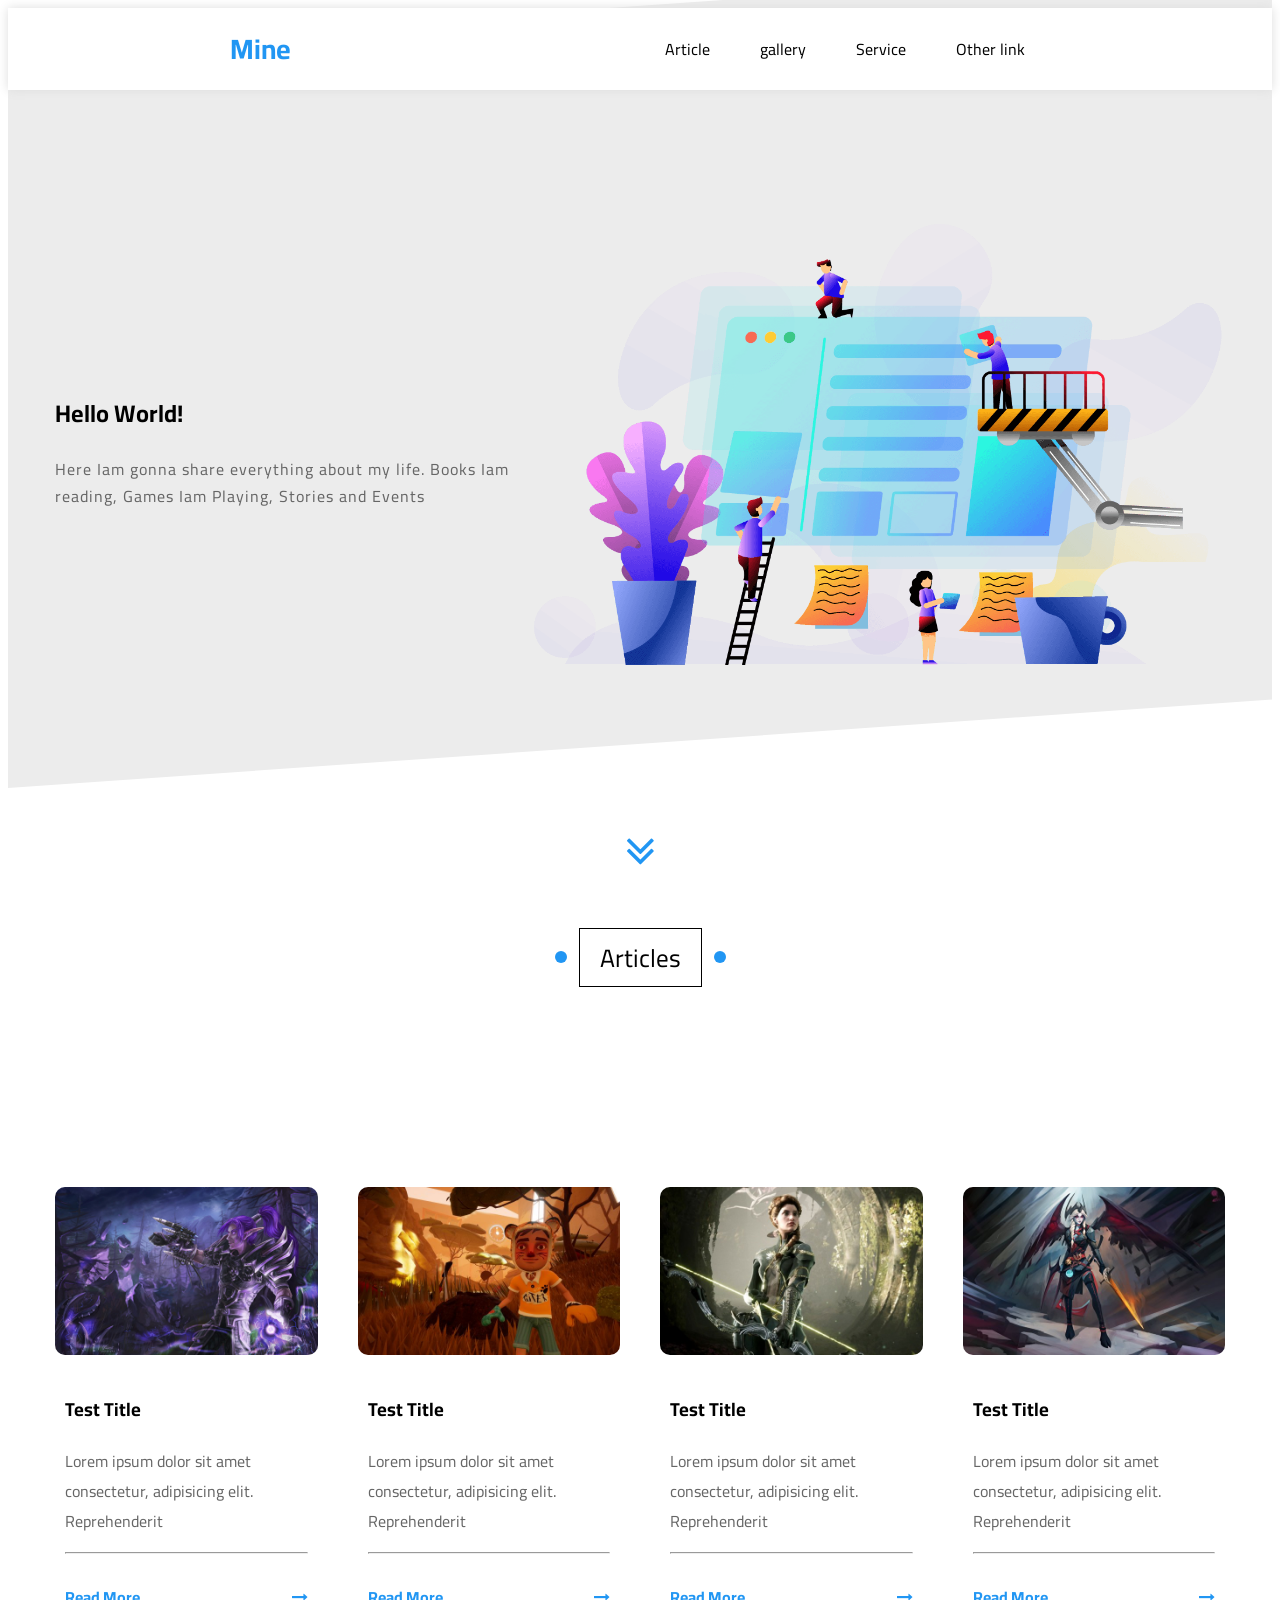
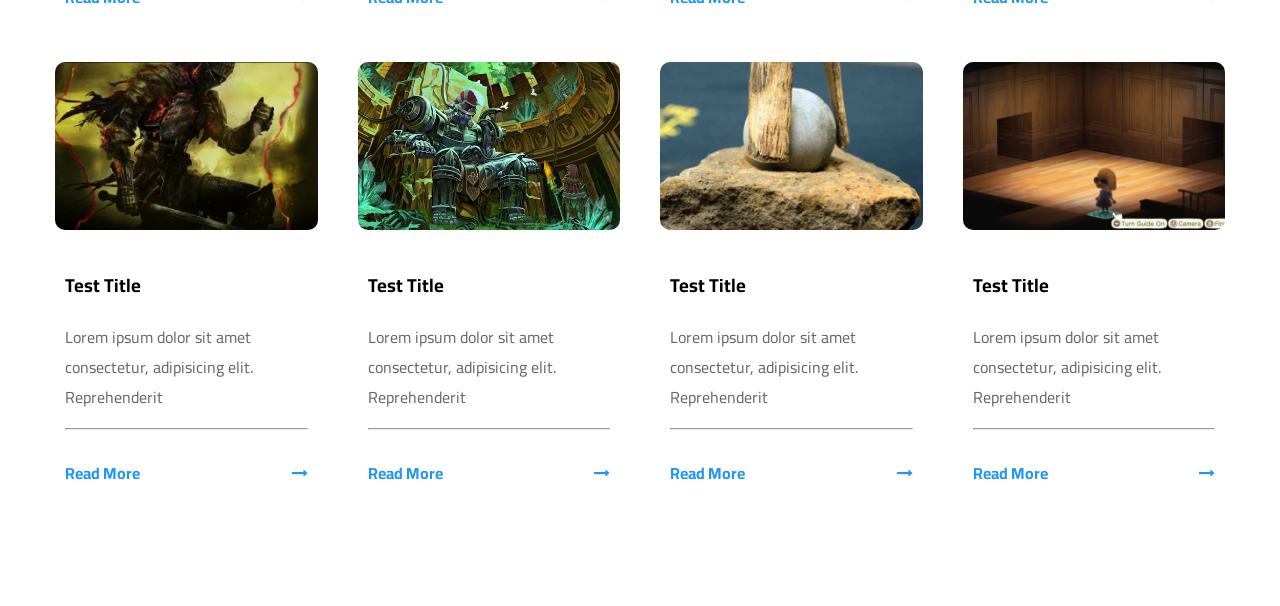
==== index.html @ 12762fd8 "Simple website" ====
<!DOCTYPE html>
<html lang="en">

<head>
    <meta charset="UTF-8">
    <meta http-equiv="X-UA-Compatible" content="IE=edge">
    <meta name="viewport" content="width=device-width, initial-scale=1.0">
    <title>Maamoun</title>
    <!-- FontAwsome-->
    <link rel="stylesheet" href="https://cdnjs.cloudflare.com/ajax/libs/font-awesome/4.7.0/css/font-awesome.min.css">


    <!-- logo website-->
    <link rel='shortcut icon' type='image/png' href='image/download.png'>
    <link rel="stylesheet" href="./css/master.css">
    <!-- Google font -->
    <link rel="preconnect" href="https://fonts.googleapis.com">
    <link rel="preconnect" href="https://fonts.gstatic.com" crossorigin>
    <link href="https://fonts.googleapis.com/css2?family=Cairo:wght@200;300;400&display=swap" rel="stylesheet">
</head>

<div>

    <!--- Start Header-->
    <div class="header" id="header">
        <div class="container">

            <a href='#' class="logo"> Mine</a>
            <ul class='main-nav'>
                <li><a href="#article">Article</a></li>
                <li><a href="#gallery">gallery</a></li>
                <li><a href="#article">Service</a></li>
                <li class='linkss'><a href="#article">Other link</a>
                    <!-- Start Menu -->
                    <div class="menu">
                        <img src='image/megamenu.png' alt='not found'>
                        <ul class='menu-link'>

                            <li>
                                <a href="#testimonials"><i class="fa fa-comments fa-fw"></i> Testimonials</a>
                            </li>
                            <li>
                                <a href="#team"><i class="fa fa-user fa-fw"></i> Team Members</a>
                            </li>
                            <li>
                                <a href="#services"><i class="fa fa-building fa-fw"></i> Services</a>
                            </li>
                            <li>
                                <a href="#our-skills"><i class="fa fa-check-circle fa-fw"></i> Our Skills</a>
                            </li>
                            <li>
                                <a href="#work-steps"><i class="fa fa-clipboard fa-fw"></i> How It Works</a>
                            </li>
                        </ul>

                        <ul class='menu-link'>
                            <li>
                                <a href="#events"><i class="fa fa-check-circle fa-fw"></i> Events</a>
                            </li>
                            <li>
                                <a href="#pricing"><i class="fa fa-server fa-fw"></i> Pricing Plans</a>
                            </li>
                            <li>
                                <a href="#video"><i class="fa fa-play-circle fa-fw"></i> Top Videos</a>
                            </li>
                            <li>
                                <a href="#stats"><i class="fa fa-user fa-fw"></i> Stats</a>
                            </li>
                            <li>
                                <a href="#discount"><i class="fa fa-percent fa-fw"></i> Request A Discount</a>
                            </li>
                        </ul>



                    </div>
                    <!-- End Menu -->
                </li>
            </ul>
        </div>
    </div>
    <!--- End Header-->

    <!-- Start Landing-->
    <div class="landing">
        <div class="container">
            <div class="text">
                <h2>Hello World!</h2>
                <p>Here Iam gonna share everything about my life. Books Iam reading, Games Iam Playing, Stories and Events </p>
            </div>

            <div class="img">
                <img src="image/landing-image.png" alt='not found'>
            </div>
        </div>

        <a href='#' class='go-down'>
            <i class="fa fa-angle-double-down fa-3x"></i>
        </a>
    </div>
    <!-- End Landing-->


    <!-- Start Main Title-->

    <div>
        <div class='container'>
            <p class='Main-Title'> Articles</p>
        </div>

    </div>
    <!-- End Main Title-->


    <div class="articles" id="articles">
        <div class="container">
            <div class="box">
                <img src="image/cat-01.jpg" alt="" />
                <div class="content">
                    <h3>Test Title</h3>
                    <p>Lorem ipsum dolor sit amet consectetur, adipisicing elit. Reprehenderit</p>
                    <hr>
                </div>
                <div class="info">
                    <a href="">Read More</a>
                    <i class="	fa fa-long-arrow-right"></i>
                </div>
            </div>
            <div class="box">
                <img src="image/cat-02.jpg" alt="" />
                <div class="content">
                    <h3>Test Title</h3>
                    <p>Lorem ipsum dolor sit amet consectetur, adipisicing elit. Reprehenderit</p>
                    <hr>
                </div>

                <div class="info">
                    <a href="">Read More</a>
                    <i class="	fa fa-long-arrow-right"></i>
                </div>
            </div>
            <div class="box">
                <img src="image/cat-03.jpg" alt="" />
                <div class="content">
                    <h3>Test Title</h3>
                    <p>Lorem ipsum dolor sit amet consectetur, adipisicing elit. Reprehenderit</p>
                    <hr>
                </div>
                <div class="info">
                    <a href="">Read More</a>
                    <i class="	fa fa-long-arrow-right"></i>
                </div>
            </div>
            <div class="box">
                <img src="image/cat-04.jpg" alt="" />
                <div class="content">
                    <h3>Test Title</h3>
                    <p>Lorem ipsum dolor sit amet consectetur, adipisicing elit. Reprehenderit</p>
                    <hr>
                </div>
                <div class="info">
                    <a href="">Read More</a>
                    <i class="	fa fa-long-arrow-right"></i>
                </div>
            </div>
            <div class="box">
                <img src="image/cat-05.jpg" alt="" />
                <div class="content">
                    <h3>Test Title</h3>
                    <p>Lorem ipsum dolor sit amet consectetur, adipisicing elit. Reprehenderit</p>
                    <hr>
                </div>
                <div class="info">
                    <a href="">Read More</a>
                    <i class="	fa fa-long-arrow-right"></i>
                </div>
            </div>
            <div class="box">
                <img src="image/cat-06.jpg" alt="" />
                <div class="content">
                    <h3>Test Title</h3>
                    <p>Lorem ipsum dolor sit amet consectetur, adipisicing elit. Reprehenderit</p>
                    <hr>
                </div>
                <div class="info">
                    <a href="">Read More</a>
                    <i class="	fa fa-long-arrow-right"></i>
                </div>
            </div>
            <div class="box">
                <img src="image/cat-07.jpg" alt="" />
                <div class="content">
                    <h3>Test Title</h3>
                    <p>Lorem ipsum dolor sit amet consectetur, adipisicing elit. Reprehenderit</p>
                    <hr>
                </div>
                <div class="info">
                    <a href="">Read More</a>
                    <i class="	fa fa-long-arrow-right"></i>
                </div>
            </div>
            <div class="box">
                <img src="image/cat-08.jpg" alt="" />
                <div class="content">
                    <h3>Test Title</h3>
                    <p>Lorem ipsum dolor sit amet consectetur, adipisicing elit. Reprehenderit</p>
                    <hr>
                </div>
                <div class="info">
                    <a href="">Read More</a>
                    <i class="	fa fa-long-arrow-right"></i>
                </div>
            </div>
        </div>
    </div>
    <div class="spikes"></div>
    <!-- End Articles -->
    </body>

</html>
---- css/master.css ----
:root {
    --main-color: #2196f3;
    --main-color-alt: #1787e0;
    --main-transition: 0.3s;
    --main-padding-top: 100px;
    --main-padding-bottom: 100px;
}

html {
    scroll-behavior: smooth;
}

body {
    font-family: "Cairo", sans-ser;
}

ul {
    list-style: none;
    margin: 0;
    padding: 0;
}

a {
    text-decoration: none;
}

.container {
    padding-left: 15px;
    padding-right: 15px;
    margin-left: auto;
    margin-right: auto;
}


/* Start Main Title */

.Main-Title {
    padding: 5px 20px;
    text-align: center;
    margin: 100px auto;
    font-size: 25px;
    border: 1px solid #000;
    width: fit-content;
    position: relative;
    z-index: 100;
    cursor: pointer;
}

.Main-Title:hover {
    color: #fff;
    border: none;
    animation-delay: 0.5s;
}

.Main-Title::before,
.Main-Title::after {
    content: "";
    position: absolute;
    background-color: var(--main-color);
    width: 12px;
    border-radius: 50%;
    height: 12px;
    top: 50%;
    transform: translateY(-50%);
    -webkit-transform: translateY(-50%);
    -moz-transform: translateY(-50%);
    -ms-transform: translateY(-50%);
    -o-transform: translateY(-50%);
    -webkit-border-radius: 50%;
    -moz-border-radius: 50%;
    -ms-border-radius: 50%;
    -o-border-radius: 50%;
}

.Main-Title::after {
    right: -25px;
    z-index: -1;
}

.Main-Title::before {
    left: -25px;
    z-index: -1;
}

.Main-Title:hover::before {
    animation: title-left 0.5s linear forwards;
    -webkit-animation: title-left 0.5s linear forwards;
}

.Main-Title:hover::after {
    animation: title-right 0.5s linear forwards;
    -webkit-animation: title-right 0.5s linear forwards;
}


/* End Main Title */


/* Small */

@media (min-width: 768px) {
    .container {
        width: 750px;
    }
}


/* Medium  */

@media (min-width: 992px) {
    .container {
        width: 970px;
    }
}


/* • Large  */

@media (min-width: 1200px) {
    .container {
        width: 1170px;
    }
}


/* Start Header */

.header {
    position: relative;
    padding: 15px 0px;
    background-color: #fff;
    box-shadow: 0 0 10px #ddd;
}

.header .container {
    display: flex;
    justify-content: space-around;
    align-items: center;
    flex-wrap: wrap;
    height: auto;
}

.header .container .logo {
    font-size: 28px;
    font-weight: bold;
    color: var(--main-color);
}

@media (max-width: 991px) {
    .header .container .logo {
        font-size: 25px;
    }
}

.header .main-nav {
    display: flex;
    overflow: hidden;
}

.header .menu {
    position: absolute;
    width: 100%;
    left: 0;
    z-index: -2 !important;
    display: flex;
    justify-content: space-around;
    align-items: center;
    z-index: 1;
    background-color: #fff;
    border-bottom: 4px solid var(--main-color);
    padding-bottom: 25px;
}

.header .menu img {
    width: 400px;
    max-width: 100%;
}

@media (max-width: 991px) {
    .header .menu img {
        display: none;
    }
}

@media (max-width: 991px) {
    .header .menu {
        flex-direction: column;
    }
}

.header .main-nav>.linkss:hover .menu {
    z-index: 100 !important;
    top: calc(100% + 2px);
}

.header .menu ul>li>a {
    color: var(--main-color);
    font-weight: bold;
    display: block;
    padding: 15px;
    min-width: 240px;
    border-bottom: 1px solid #ccc;
}

.header .main-nav>li>a {
    padding: 0px 25px;
    color: #000;
    transition: var(--main-transition);
    -webkit-transition: var(--main-transition);
    -moz-transition: var(--main-transition);
    -ms-transition: var(--main-transition);
    position: relative;
    overflow: hidden;
    -o-transition: var(--main-transition);
}

@media (max-width: 991px) {
    .header .main-nav>li>a {
        font-size: 10px;
        font-weight: bold;
    }
}

.header .main-nav>li>a:hover {
    background-color: #fafafa;
    color: var(--main-color);
}

.header .main-nav>li>a::before {
    content: "";
    position: absolute;
    width: 100%;
    height: 4px;
    background-color: var(--main-color);
    top: 0px;
    left: -400%;
    transition: var(--main-transition);
}

.header .main-nav>li>a:hover::before {
    left: 0px;
}


/* End Header */


/*Start landing*/

.landing {
    position: relative;
}

.landing::before {
    content: "";
    position: absolute;
    left: 0px;
    top: -40px;
    width: 100%;
    height: 100%;
    background-color: #ececec;
    z-index: -1;
    transform: skewY(-4deg);
    -webkit-transform: skewY(-4deg);
    -moz-transform: skewY(-4deg);
    -ms-transform: skewY(-4deg);
    -o-transform: skewY(-4deg);
    transform-origin: top left;
}

@media (max-width: 991px) {
    .landing::before {
        /* transform: skewY(-6deg);
        -webkit-transform: skewY(-6deg);
        -moz-transform: skewY(-6deg);
        -ms-transform: skewY(-6deg);
        -o-transform: skewY(-6deg); */
    }
}

.landing .container {
    min-height: calc(100vh - 182.22px);
    display: flex;
    align-items: center;
    padding-bottom: 20px;
}

@media (max-width: 991px) {
    .landing .container {
        flex-direction: column-reverse;
    }
}

.landing .text {
    flex: 1;
}

@media (max-width: 991px) {
    /* .landing .text {
        text-align: left;
    } */
}

.landing .text h2 {
    font-weight: bold;
}

@media (max-width: 991px) {
    .landing .text h2 {
        font-size: 25px;
        text-align: center
    }
}

.landing .text p {
    letter-spacing: 1px;
    line-height: 1.7;
    color: #666;
    max-width: 500px;
}

@media (max-width: 991px) {
    .landing .text p {
        text-align: center;
    }
}

.landing .img img {
    width: 700px;
    position: relative;
    max-width: 100%;
    animation: up-to-down 5s linear infinite;
    -webkit-animation: up-to-down 5s linear infinite;
}

@media (max-width: 991px) {
    .landing .img img {
        display: none;
    }
}

.landing .go-down {
    position: absolute;
    color: var(--main-color);
    left: 50%;
    transform: translateX(-50%);
    -webkit-transform: translateX(-50%);
    -moz-transform: translateX(-50%);
    -ms-transform: translateX(-50%);
    -o-transform: translateX(-50%);
    transition: var(--main-transition);
    -webkit-transition: var(--main-transition);
    -moz-transition: var(--main-transition);
    -ms-transition: var(--main-transition);
    -o-transition: var(--main-transition);
    -webkit-animation: buttom-top 5s linear infinite;
}

.landing .go-down:hover {
    color: var(--main-color-alt);
}

.landing .go-down i {
    animation: buttom-top 1s linear infinite;
    -webkit-animation: buttom-top 1s linear infinite;
}


/*End landing*/


/* Start articles */

.articles {
    padding-top: var(--main-padding-top);
    padding-bottom: var(--main-padding-bottom);
}

.articles .container {
    display: grid;
    grid-template-columns: repeat(auto-fill, minmax(250px, 1fr));
    gap: 40px;
}

.articles .box {
    transition: var(--main-transition);
    -webkit-transition: var(--main-transition);
    -moz-transition: var(--main-transition);
    -ms-transition: var(--main-transition);
    -o-transition: var(--main-transition);
    border-radius: 10px;
    -webkit-border-radius: 10px;
    -moz-border-radius: 10px;
    -ms-border-radius: 10px;
    -o-border-radius: 10px;
}

.articles .box:hover {
    box-shadow: 0 2px 15px #ccc;
    transform: translateY(-10px);
    -webkit-transform: translateY(-10px);
    -moz-transform: translateY(-10px);
    -ms-transform: translateY(-10px);
    -o-transform: translateY(-10px);
}

.articles .box:hover .info i {
    position: relative;
    animation: arrow-right 1.5s linear infinite;
    -webkit-animation: arrow-right 1.5s linear infinite;
}

.articles .content,
.articles .info {
    padding: 10px;
}

.articles .content p {
    color: #666;
    height: 90px;
}

.articles .box img {
    max-width: 100%;
    width: 100%;
    border-radius: 10px;
    -webkit-border-radius: 10px;
    -moz-border-radius: 10px;
    -ms-border-radius: 10px;
    -o-border-radius: 10px;
}

.articles .info {
    display: flex;
    justify-content: space-between;
    align-items: center;
}

.articles .info i {
    color: var(--main-color);
}

.articles .info a {
    color: var(--main-color);
    font-weight: bold;
}


/* End articles */


/*Start animation*/

@keyframes up-to-down {
    0%,
    100% {
        top: 0px;
    }
    50% {
        top: -50px;
    }
}

@keyframes buttom-top {
    0%,
    100% {
        transform: translateY(0);
        -webkit-transform: translateY(0);
        -moz-transform: translateY(0);
        -ms-transform: translateY(0);
        -o-transform: translateY(0);
    }
    50% {
        transform: translateY(-20px);
        -webkit-transform: translateY(-20px);
        -moz-transform: translateY(-20px);
        -ms-transform: translateY(-20px);
        -o-transform: translateY(-20px);
    }
}

@keyframes title-left {
    50% {
        left: 0;
        width: 12px;
        height: 12px;
        border-radius: 0;
        -webkit-border-radius: 0;
        -moz-border-radius: 0;
        -ms-border-radius: 0;
        -o-border-radius: 0;
    }
    100% {
        left: 0;
        width: 50%;
        height: 100%;
        border-radius: 0;
        -webkit-border-radius: 0;
        -moz-border-radius: 0;
        -ms-border-radius: 0;
        -o-border-radius: 0;
    }
}

@keyframes title-right {
    50% {
        right: 0;
        width: 12px;
        height: 12px;
        border-radius: 0;
        -webkit-border-radius: 0;
        -moz-border-radius: 0;
        -ms-border-radius: 0;
        -o-border-radius: 0;
    }
    100% {
        right: 0;
        width: 50%;
        height: 100%;
        border-radius: 0;
        -webkit-border-radius: 0;
        -moz-border-radius: 0;
        -ms-border-radius: 0;
        -o-border-radius: 0;
    }
}

@keyframes arrow-right {
    0%,
    100% {
        right: 0;
    }
    50% {
        right: 50px;
    }
}


/*End animation*/
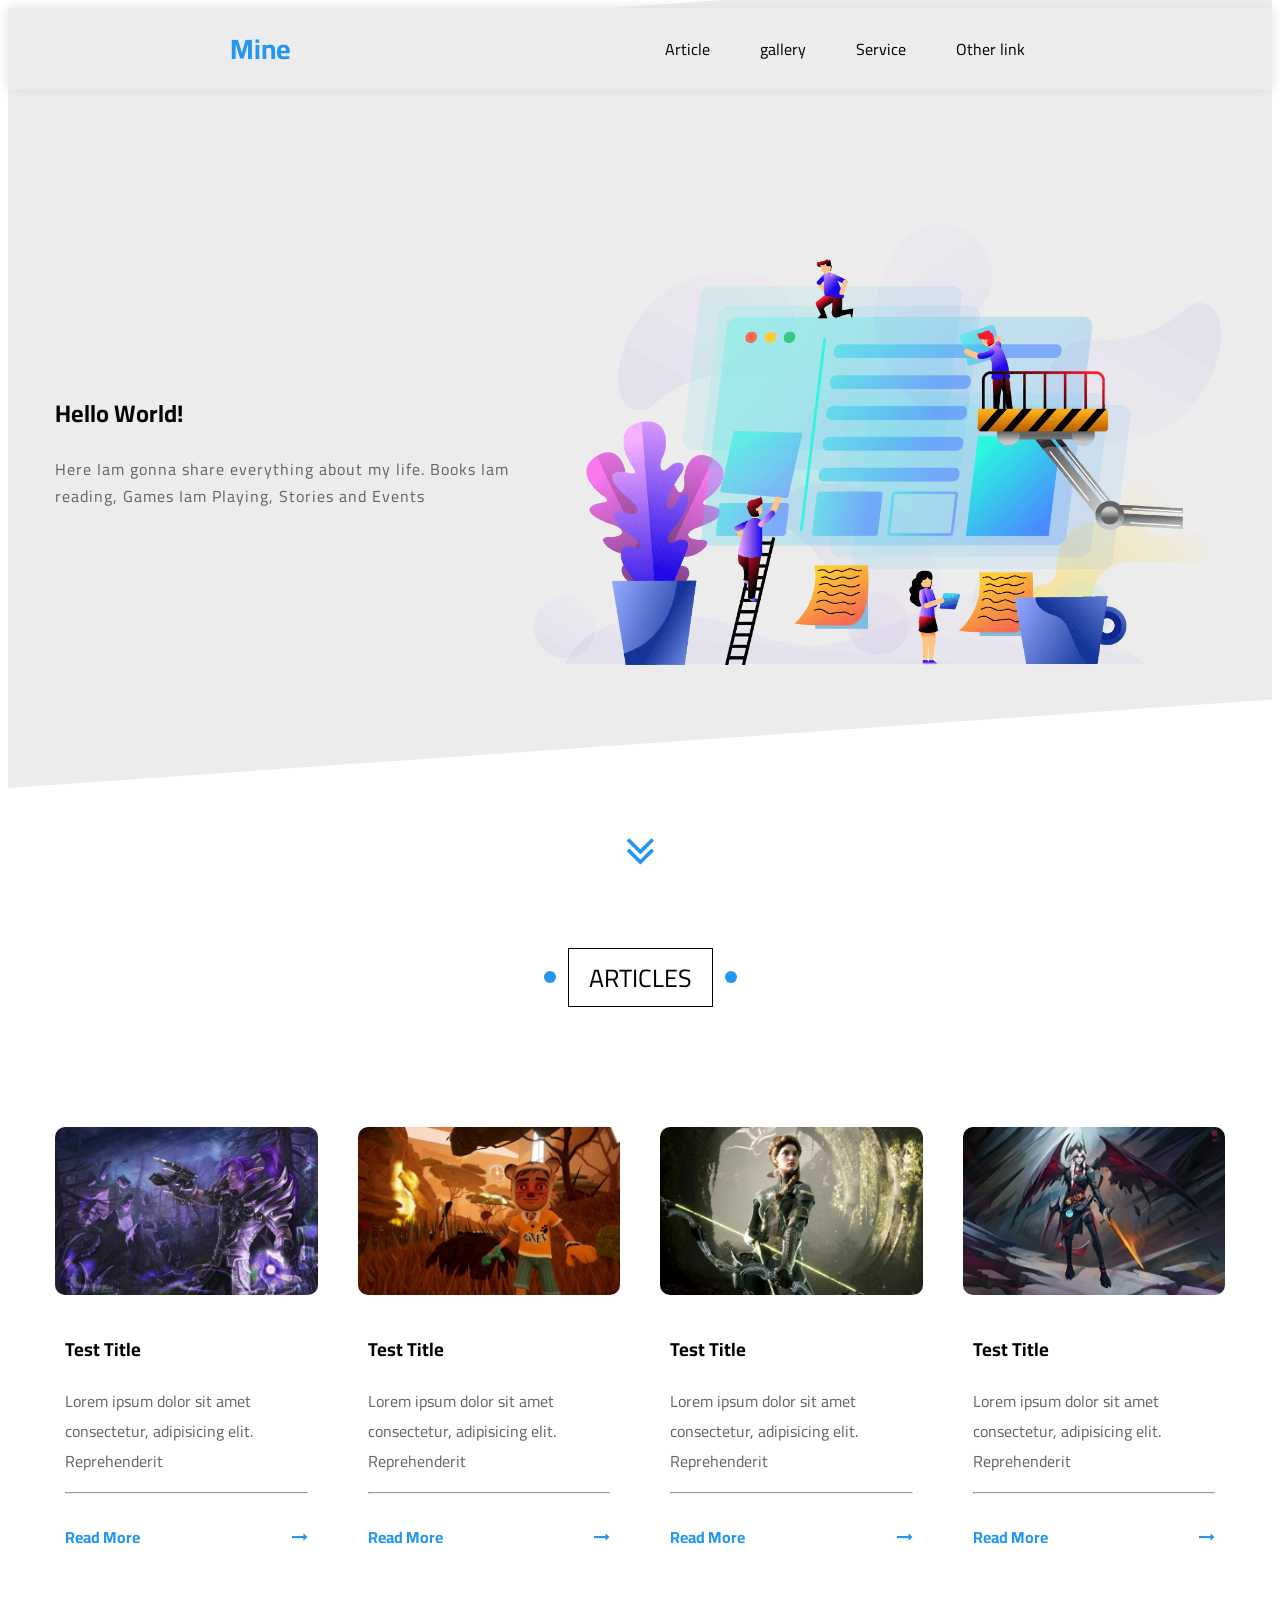
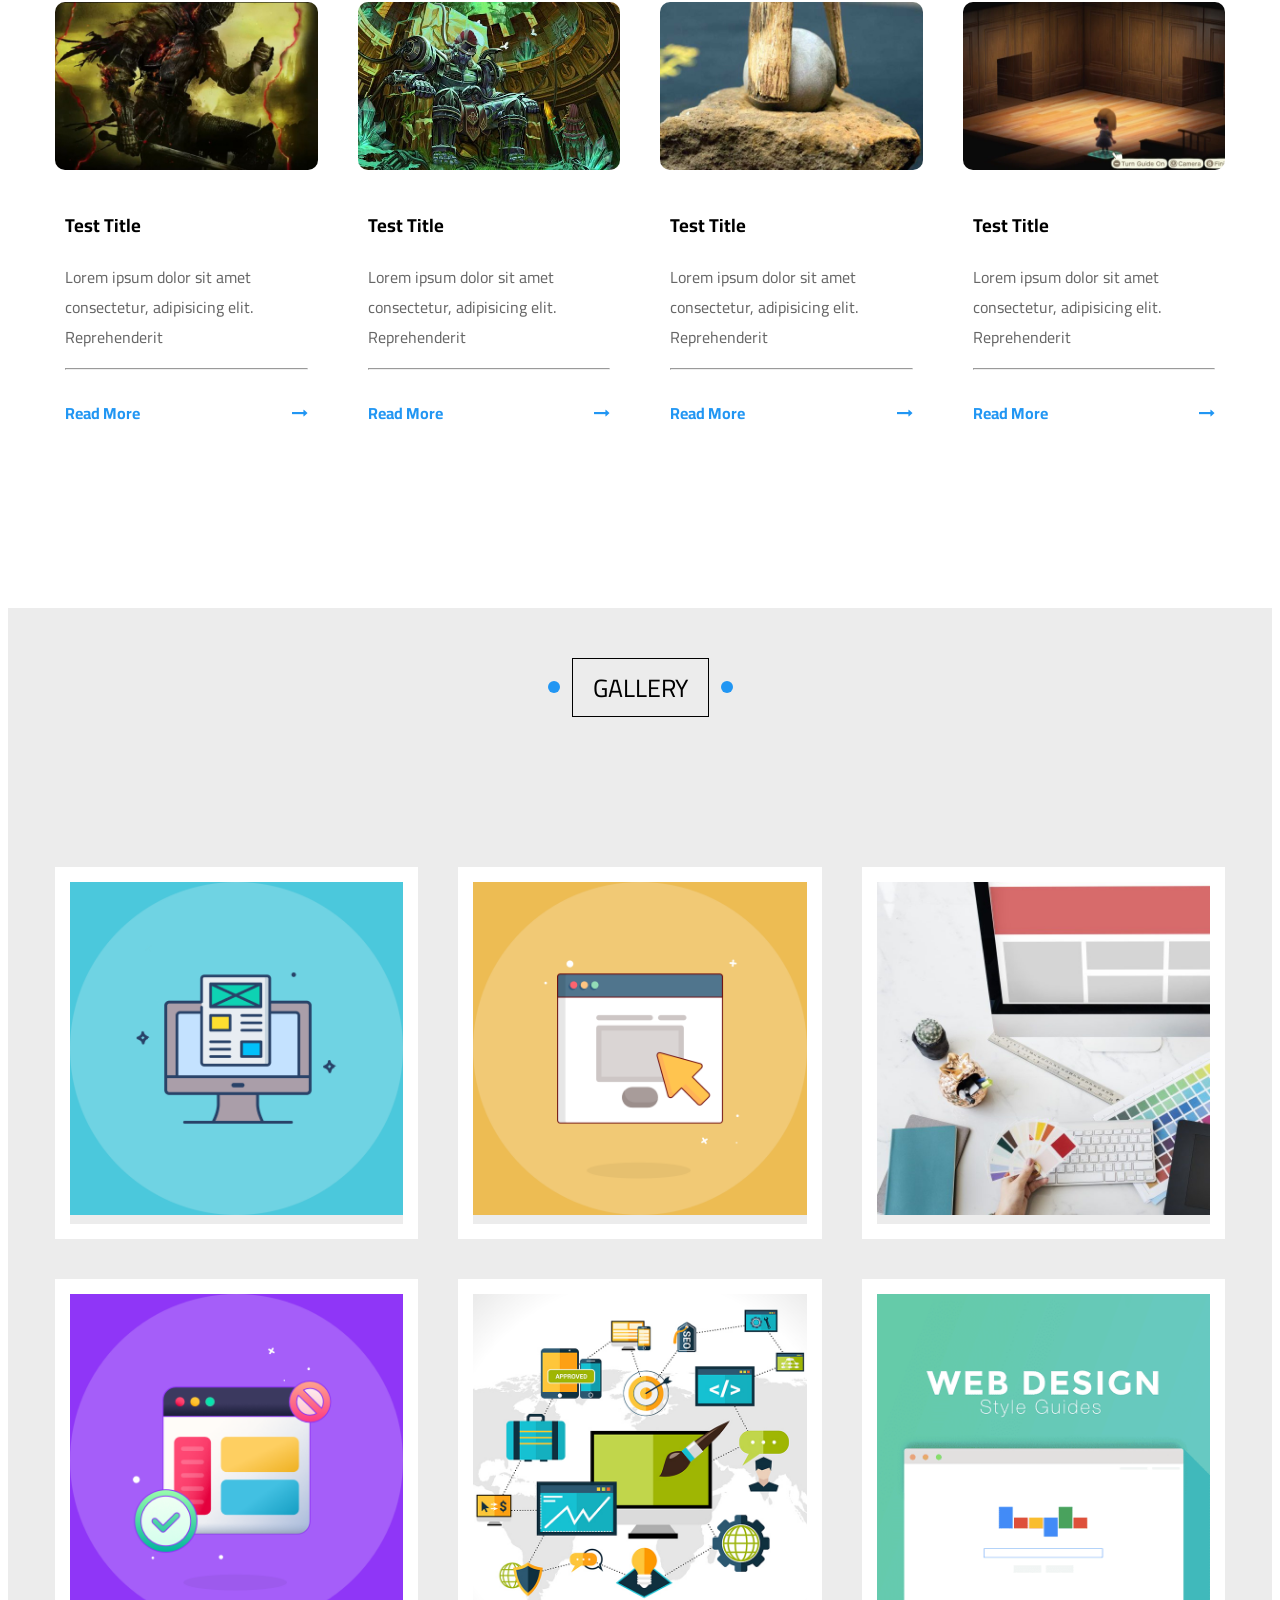
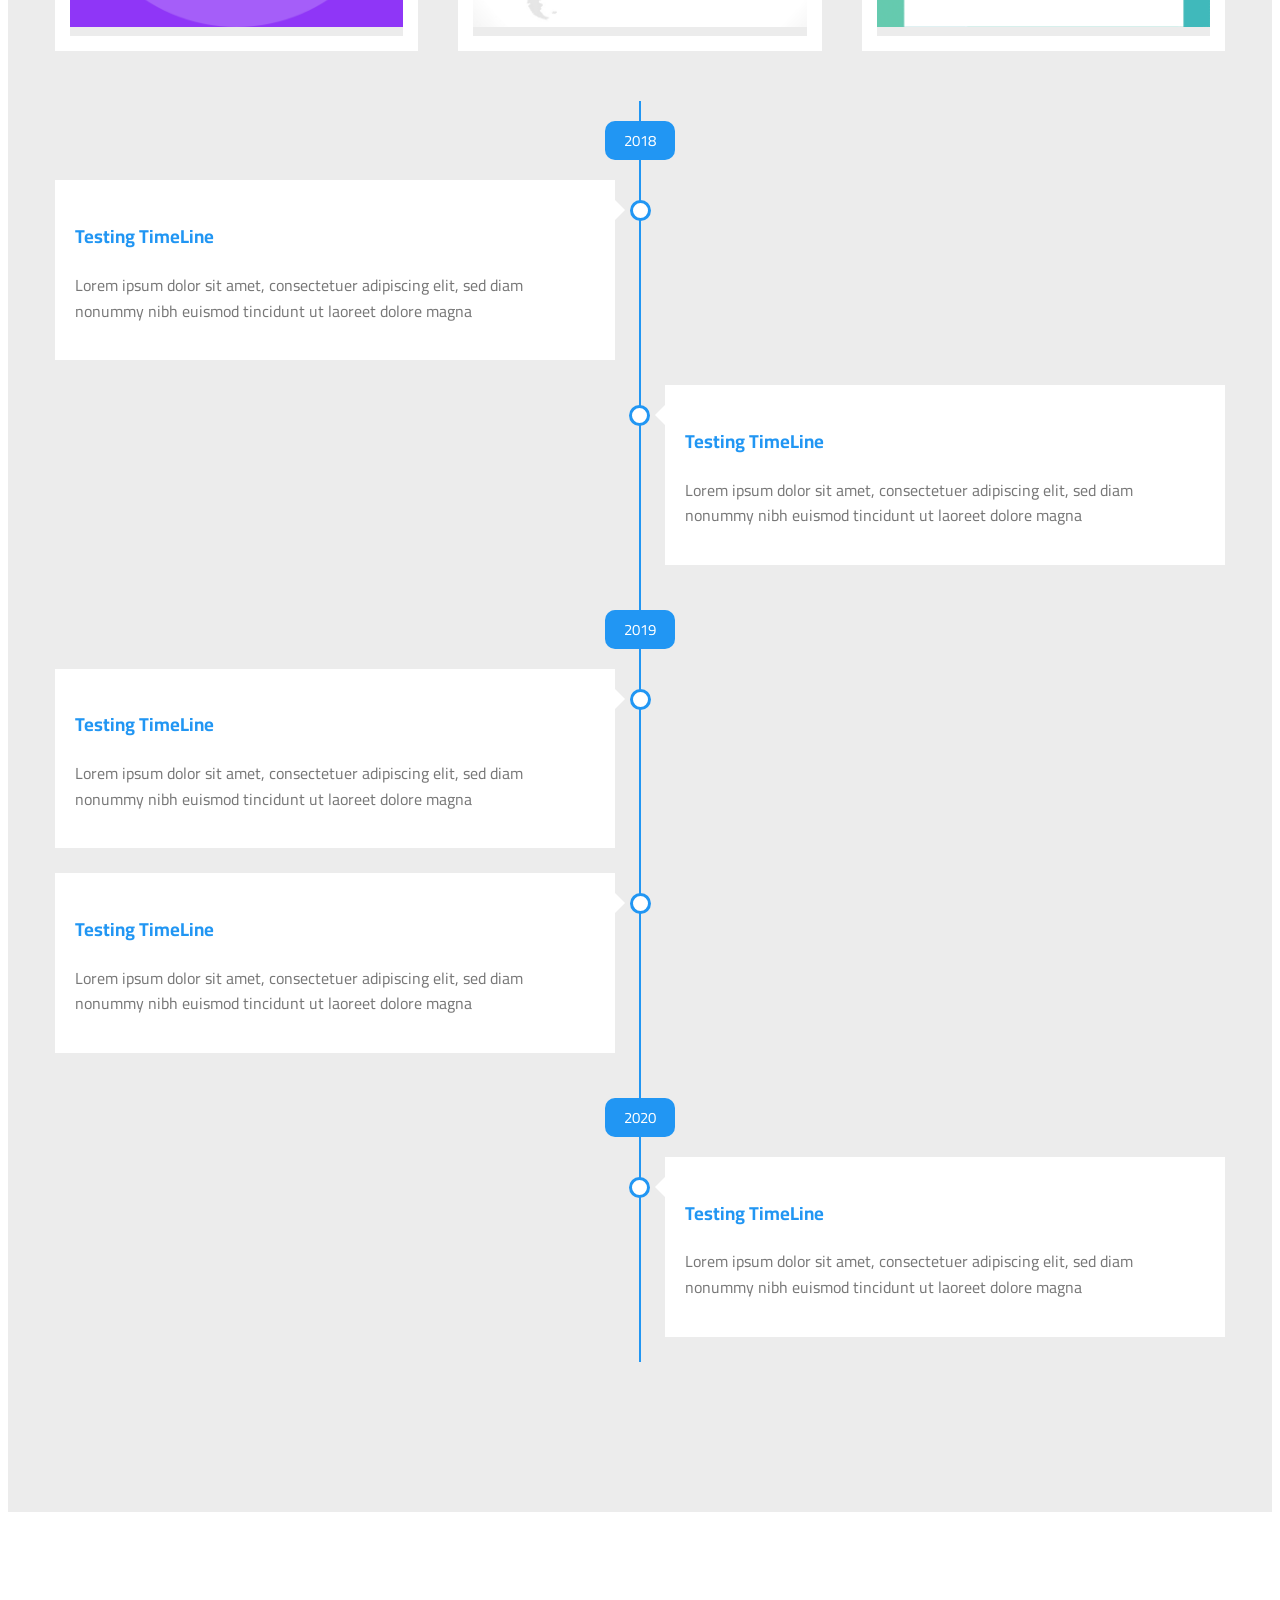
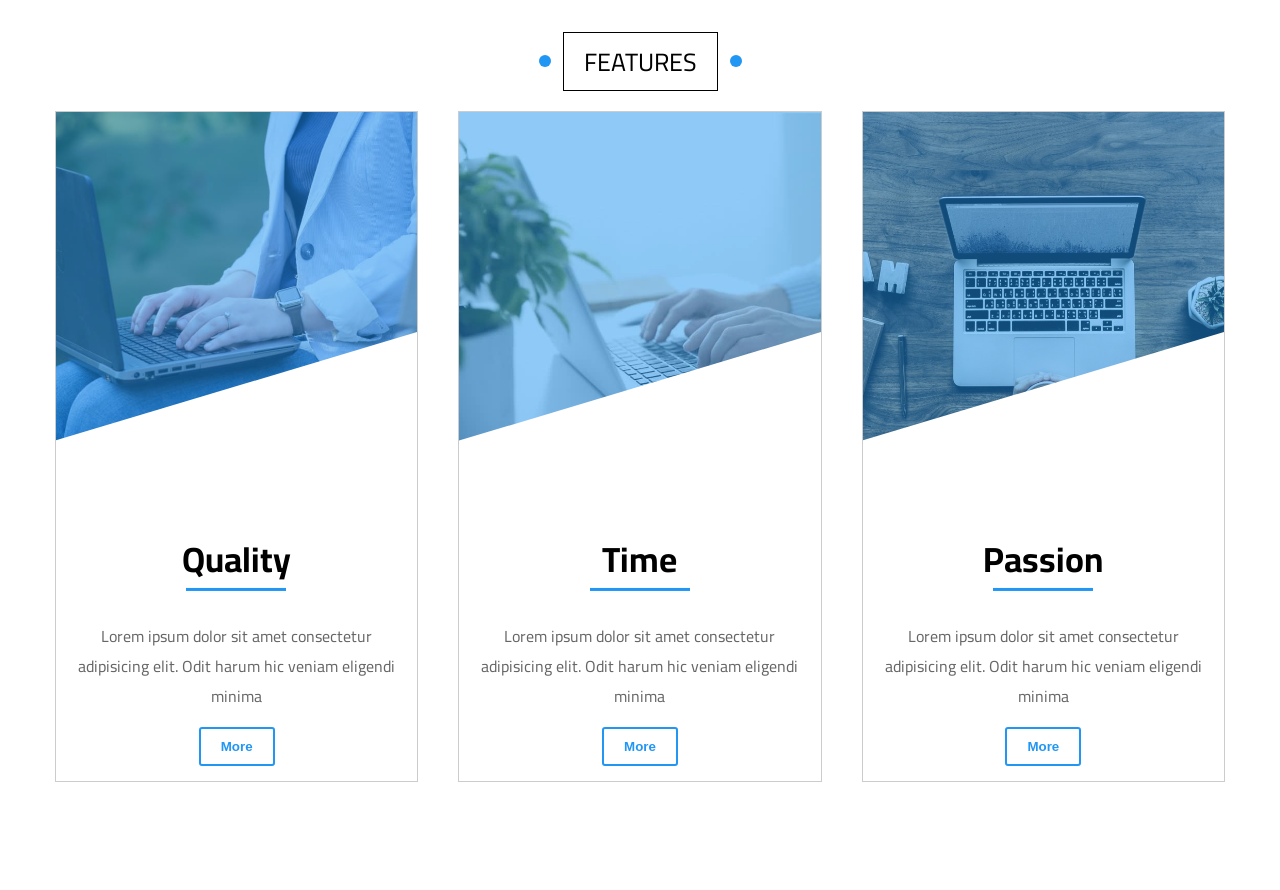
==== commit 8c932599: "update the site" ====
--- a/index.html
+++ b/index.html
@@ -94,7 +94,7 @@
             </div>
         </div>
 
-        <a href='#' class='go-down'>
+        <a href='#articles' class='go-down'>
             <i class="fa fa-angle-double-down fa-3x"></i>
         </a>
     </div>
@@ -213,8 +213,130 @@
             </div>
         </div>
     </div>
-    <div class="spikes"></div>
     <!-- End Articles -->
+
+    <!-- Start GALLERY -->
+    <div class="gallery">
+        <div class="container">
+            <p class='Main-Title'> GALLERY</p>
+            <div class='gallery-box'>
+                <div class='box'>
+                    <img src='image/gallery-01.png' />
+                </div>
+
+                <div class='box'>
+                    <img src='image/gallery-02.png' />
+                </div>
+
+                <div class='box'>
+                    <img src='image/gallery-03.jpg' />
+                </div>
+
+                <div class='box'>
+                    <img src='image/gallery-04.png' />
+                </div>
+
+                <div class='box'>
+                    <img src='image/gallery-05.jpg' />
+                </div>
+
+                <div class='box'>
+                    <img src='image/gallery-06.png' />
+                </div>
+            </div>
+
+        </div>
+
+        <!-- End GALLERY-->
+
+
+        <!-- Start Time line -->
+        <div class="timeline">
+            <div class="container">
+                <div class="timeline_contect">
+                    <div class="year">2018</div>
+                    <div class="left">
+                        <div class="content">
+                            <h3>Testing TimeLine</h3>
+                            <p>Lorem ipsum dolor sit amet, consectetuer adipiscing elit, sed diam nonummy nibh euismod tincidunt ut laoreet dolore magna </p>
+                        </div>
+                    </div>
+                    <div class="clearboth"></div>
+                    <div class="right">
+                        <div class="content">
+                            <h3>Testing TimeLine</h3>
+                            <p>Lorem ipsum dolor sit amet, consectetuer adipiscing elit, sed diam nonummy nibh euismod tincidunt ut laoreet dolore magna </p>
+                        </div>
+                    </div>
+                    <div class="clearboth"></div>
+                    <div class="year">2019</div>
+                    <div class="left">
+                        <div class="content">
+                            <h3>Testing TimeLine</h3>
+                            <p>Lorem ipsum dolor sit amet, consectetuer adipiscing elit, sed diam nonummy nibh euismod tincidunt ut laoreet dolore magna </p>
+                        </div>
+                    </div>
+                    <div class="clearboth"></div>
+                    <div class="left">
+                        <div class="content">
+                            <h3>Testing TimeLine</h3>
+                            <p>Lorem ipsum dolor sit amet, consectetuer adipiscing elit, sed diam nonummy nibh euismod tincidunt ut laoreet dolore magna </p>
+                        </div>
+                    </div>
+                    <div class="clearboth"></div>
+                    <div class="year">2020</div>
+                    <div class="right">
+                        <div class="content">
+                            <h3>Testing TimeLine</h3>
+                            <p>Lorem ipsum dolor sit amet, consectetuer adipiscing elit, sed diam nonummy nibh euismod tincidunt ut laoreet dolore magna </p>
+                        </div>
+                    </div>
+                </div>
+            </div>
+        </div>
+    </div>
+
+    <!-- End Time line -->
+
+    <!-- Start FEATURES-->
+    <div class="features">
+        <div class="container">
+            <p class='Main-Title'> features</p>
+
+            <div class='features-box'>
+                <div class='box'>
+                    <div class='img-overlay'> <img src='image/features-01.jpg' /></div>
+                    <div class='content'>
+                        <h2>Quality</h2>
+                        <p>Lorem ipsum dolor sit amet consectetur adipisicing elit. Odit harum hic veniam eligendi minima</p>
+                        <button>More</button>
+                    </div>
+                </div>
+
+                <div class='box'>
+                    <div class='img-overlay'> <img src='image/features-02.jpg' /></div>
+                    <div class='content'>
+                        <h2>Time</h2>
+                        <p>Lorem ipsum dolor sit amet consectetur adipisicing elit. Odit harum hic veniam eligendi minima</p>
+                        <button>More</button>
+                    </div>
+                </div>
+
+
+                <div class='box'>
+
+                    <div class='img-overlay'> <img src='image/features-03.jpg' /></div>
+                    <div class='content'>
+                        <h2>Passion</h2>
+                        <p>Lorem ipsum dolor sit amet consectetur adipisicing elit. Odit harum hic veniam eligendi minima</p>
+                        <button>More</button>
+                    </div>
+                </div>
+
+            </div>
+        </div>
+    </div>
+    <!-- End FEATURES-->
     </body>
 
 </html>
--- a/css/master.css
+++ b/css/master.css
@@ -37,12 +37,14 @@
 .Main-Title {
     padding: 5px 20px;
     text-align: center;
-    margin: 100px auto;
+    text-transform: uppercase;
+    margin: 70px auto;
     font-size: 25px;
     border: 1px solid #000;
     width: fit-content;
     position: relative;
     z-index: 100;
+    top: 50px;
     cursor: pointer;
 }
 
@@ -128,7 +130,7 @@
 .header {
     position: relative;
     padding: 15px 0px;
-    background-color: #fff;
+    background-color: #ececec;
     box-shadow: 0 0 10px #ddd;
 }
 
@@ -417,7 +419,6 @@
 
 .articles .content p {
     color: #666;
-    height: 90px;
 }
 
 .articles .box img {
@@ -447,6 +448,288 @@
 
 
 /* End articles */
+
+
+/* Start GALLERY*/
+
+.gallery {
+    padding-bottom: var(--main-padding-bottom);
+    background-color: #ececec;
+}
+
+.gallery .gallery-box {
+    display: grid;
+    grid-template-columns: repeat(auto-fill, minmax(300px, 1fr));
+    gap: 40px;
+    margin-top: 200px;
+}
+
+.gallery .gallery-box .box {
+    border: 15px solid #fff;
+    transition: var(--main-transition);
+    overflow: hidden;
+    -webkit-transition: var(--main-transition);
+    -moz-transition: var(--main-transition);
+    -ms-transition: var(--main-transition);
+    -o-transition: var(--main-transition);
+}
+
+.gallery .gallery-box .box:hover img {
+    opacity: 0.4;
+    /* -ms-transform: skewY(20deg);
+    transform: skewY(20deg);
+    -webkit-transform: skewY(20deg);
+    -moz-transform: skewY(20deg);
+    -o-transform: skewY(20deg); */
+}
+
+.gallery .gallery-box img {
+    width: 100%;
+    max-width: 100%;
+}
+
+
+/*End GALLERY*/
+
+
+/* StartTime line */
+
+.timeline {
+    padding-top: 50px;
+    padding-bottom: 50px;
+}
+
+.timeline .timeline_contect {
+    position: relative;
+    overflow: hidden;
+}
+
+.timeline .timeline_contect:before {
+    content: '';
+    position: absolute;
+    left: 50%;
+    top: 0;
+    background-color: var(--main-color);
+    margin-left: -1px;
+    width: 2px;
+    height: 100%;
+}
+
+.timeline .timeline_contect .year {
+    margin: 20px auto;
+    width: 50px;
+    color: #fff;
+    position: relative;
+    background-color: var(--main-color);
+    padding: 5px 10px;
+    text-align: center;
+    border-radius: 10px;
+    font-size: 15px;
+}
+
+.timeline .timeline_contect .left,
+.timeline .timeline_contect .right {
+    position: relative;
+    width: calc(50% - 25px);
+    margin-bottom: 25px;
+}
+
+.timeline .timeline_contect .left {
+    float: left;
+}
+
+.timeline .timeline_contect .right {
+    float: right;
+}
+
+.timeline .timeline_contect .content {
+    background-color: #FFF;
+    padding: 20px;
+}
+
+.timeline .timeline_contect .content h3 {
+    font-weight: bold;
+    color: var(--main-color);
+}
+
+.timeline .timeline_contect .content p {
+    line-height: 1.6;
+    color: #777;
+}
+
+.timeline .timeline_contect .left::before {
+    content: '';
+    width: 15px;
+    height: 15px;
+    background-color: #FFF;
+    border-radius: 50%;
+    position: absolute;
+    right: -36px;
+    border: 3px solid var(--main-color);
+    ;
+    top: 20px;
+}
+
+.timeline .timeline_contect .right::before {
+    content: '';
+    width: 15px;
+    height: 15px;
+    background-color: #FFF;
+    border-radius: 50%;
+    position: absolute;
+    left: -36px;
+    border: 3px solid var(--main-color);
+    top: 20px;
+}
+
+.clearboth {
+    clear: both;
+}
+
+.timeline .timeline_contect .left .content::before {
+    content: '';
+    border-width: 10px;
+    border-style: solid;
+    border-color: transparent transparent transparent #FFF;
+    right: -20px;
+    position: absolute;
+    top: 20px;
+}
+
+.timeline .timeline_contect .right .content::before {
+    content: '';
+    border-width: 10px;
+    border-style: solid;
+    border-color: transparent #FFF transparent transparent;
+    left: -20px;
+    position: absolute;
+}
+
+
+/* End Time Line */
+
+
+/* Start features */
+
+.features {
+    padding-bottom: var(--main-padding-bottom);
+}
+
+.features-box {
+    display: grid;
+    grid-template-columns: repeat(auto-fill, minmax(300px, 1fr));
+    gap: 40px;
+}
+
+.features .features-box .box {
+    border: 1px solid #ccc;
+    text-align: center;
+}
+
+.features .features-box .content {
+    padding: 15px;
+}
+
+.features .features-box .content h2 {
+    font-weight: bold;
+    position: relative;
+    font-size: 35px;
+}
+
+.features .features-box .content h2::after {
+    content: "";
+    width: 100px;
+    position: absolute;
+    height: 3px;
+    background-color: var(--main-color);
+    right: 35%;
+    transform: translateY(-35%);
+    bottom: 0;
+    -webkit-transform: translateY(-35%);
+    -moz-transform: translateY(-35%);
+    -ms-transform: translateY(-35%);
+    -o-transform: translateY(-35%);
+}
+
+.features .features-box .content p {
+    color: #666;
+}
+
+.features .features-box .content button {
+    padding: 10px 20px;
+    position: relative;
+    border: 2px solid var(--main-color);
+    border-radius: 3px;
+    color: var(--main-color);
+    cursor: pointer;
+    font-weight: bold;
+    background-color: #Fff;
+    -webkit-border-radius: 3px;
+    -moz-border-radius: 3px;
+    -ms-border-radius: 3px;
+    -o-border-radius: 3px;
+}
+
+.features .features-box .box:hover button {}
+
+.features .features-box .content button::before {
+    content: "";
+    position: absolute;
+}
+
+.features .features-box .img-overlay {
+    position: relative;
+    overflow: hidden;
+}
+
+.features .features-box .img-overlay::before {
+    content: "";
+    position: absolute;
+    width: 100%;
+    background-color: #2196f380;
+    height: 100%;
+    left: 0;
+    top: 0;
+}
+
+
+/* .features .features-box .img-overlay::before {
+    content: "";
+    position: absolute;
+    transition: var(--main-transition);
+    bottom: 0;
+    right: 0;
+    border-style: solid;
+    border-width: 0px 0px 150px 500px;
+    border-color: transparent transparent #fff transparent;
+    -webkit-transition: var(--main-transition);
+    -moz-transition: var(--main-transition);
+    -ms-transition: var(--main-transition);
+    -o-transition: var(--main-transition);
+} */
+
+.features .features-box .img-overlay::after {
+    content: "";
+    position: absolute;
+    transition: var(--main-transition);
+    bottom: 0;
+    right: 0;
+    border-style: solid;
+    border-width: 0px 0px 150px 500px;
+    border-color: transparent transparent #fff transparent;
+    -webkit-transition: var(--main-transition);
+    -moz-transition: var(--main-transition);
+    -ms-transition: var(--main-transition);
+    -o-transition: var(--main-transition);
+}
+
+.features .features-box .img-overlay img {
+    width: 100%;
+    max-width: 100%;
+}
+
+
+/*End features*/
 
 
 /*Start animation*/
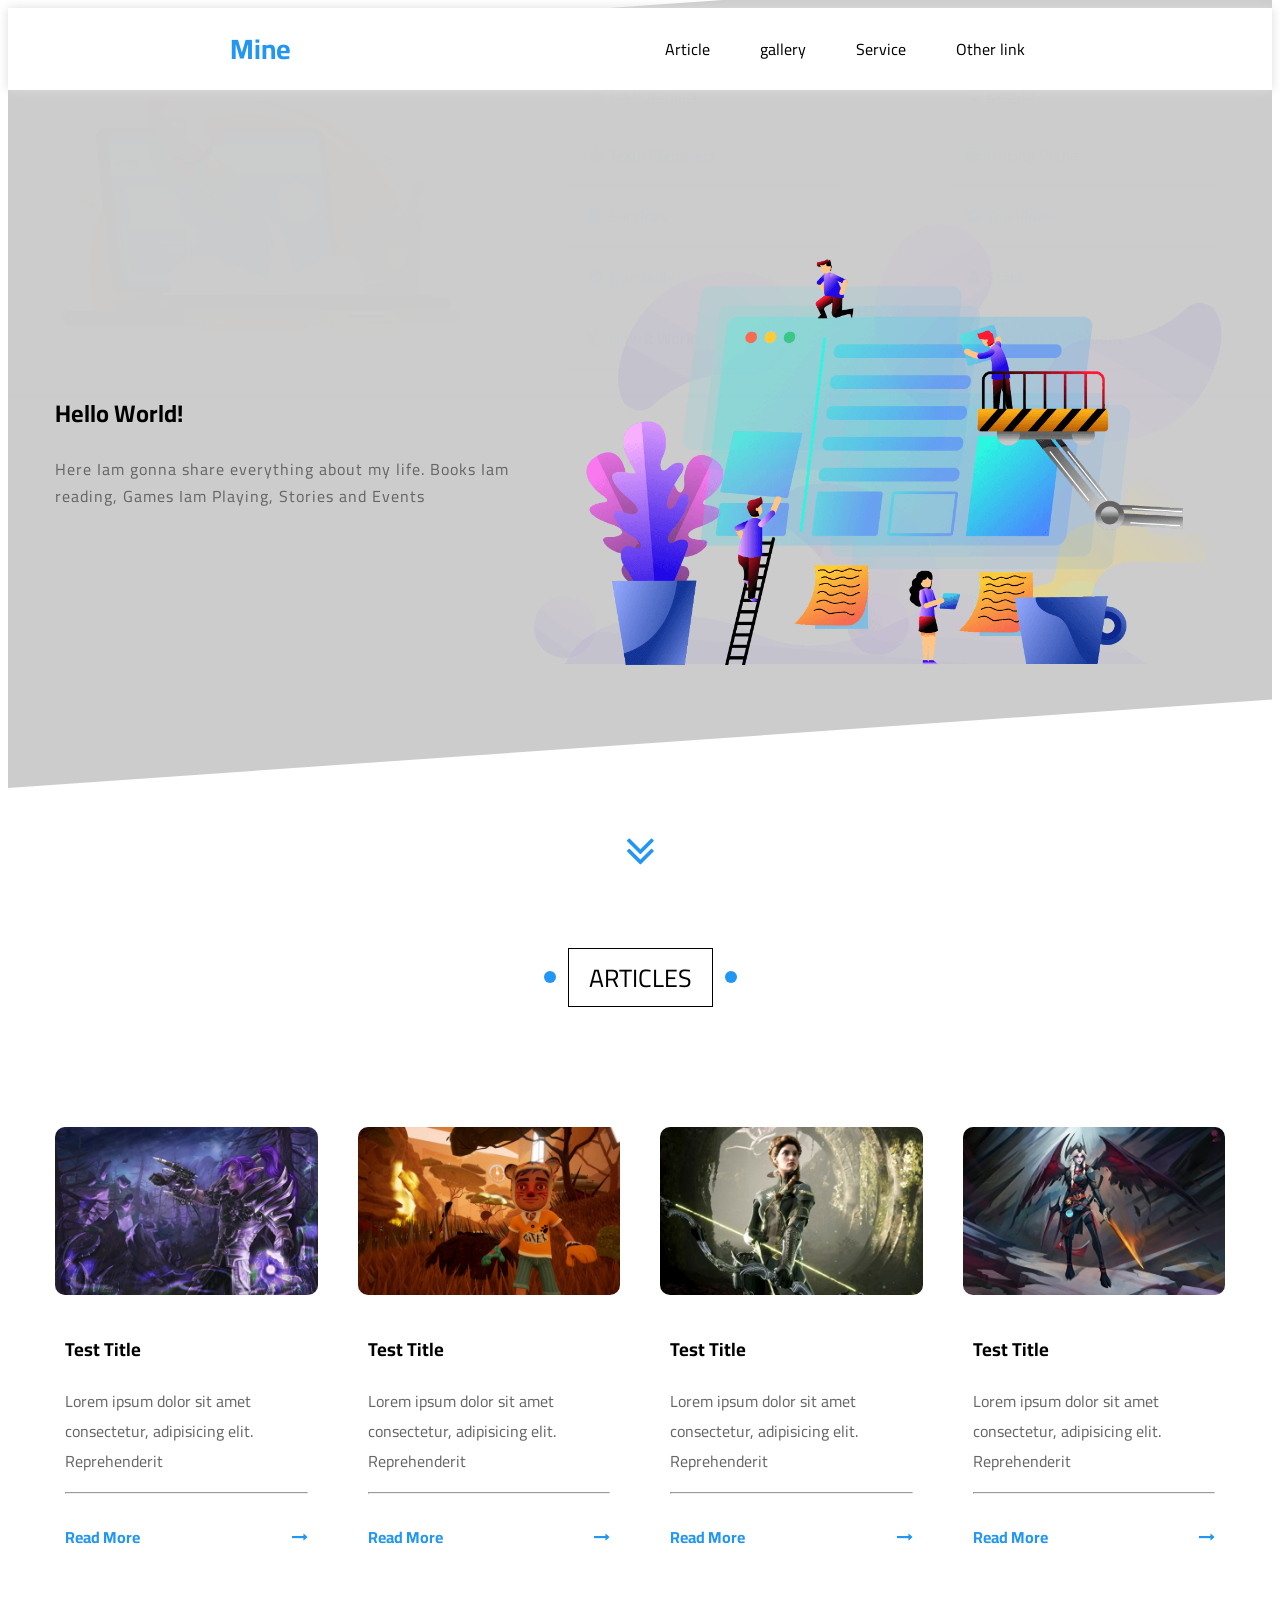
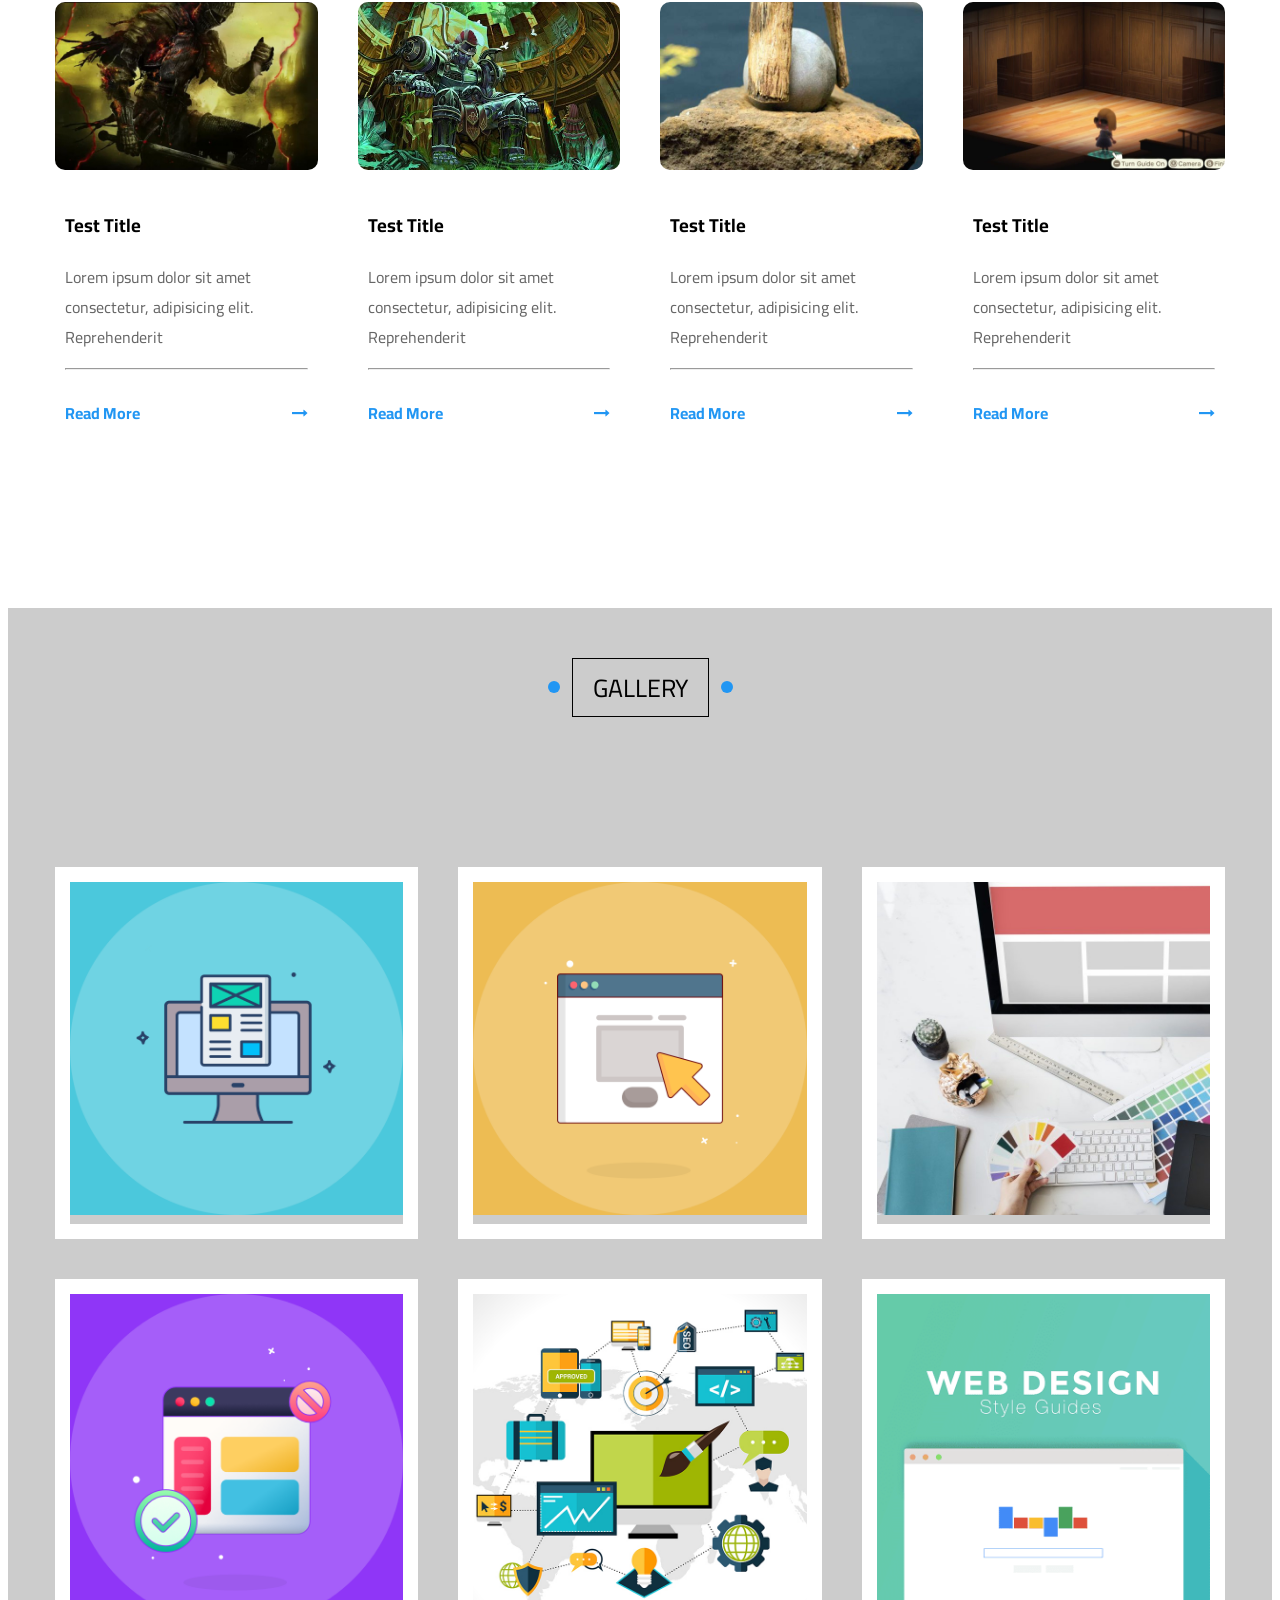
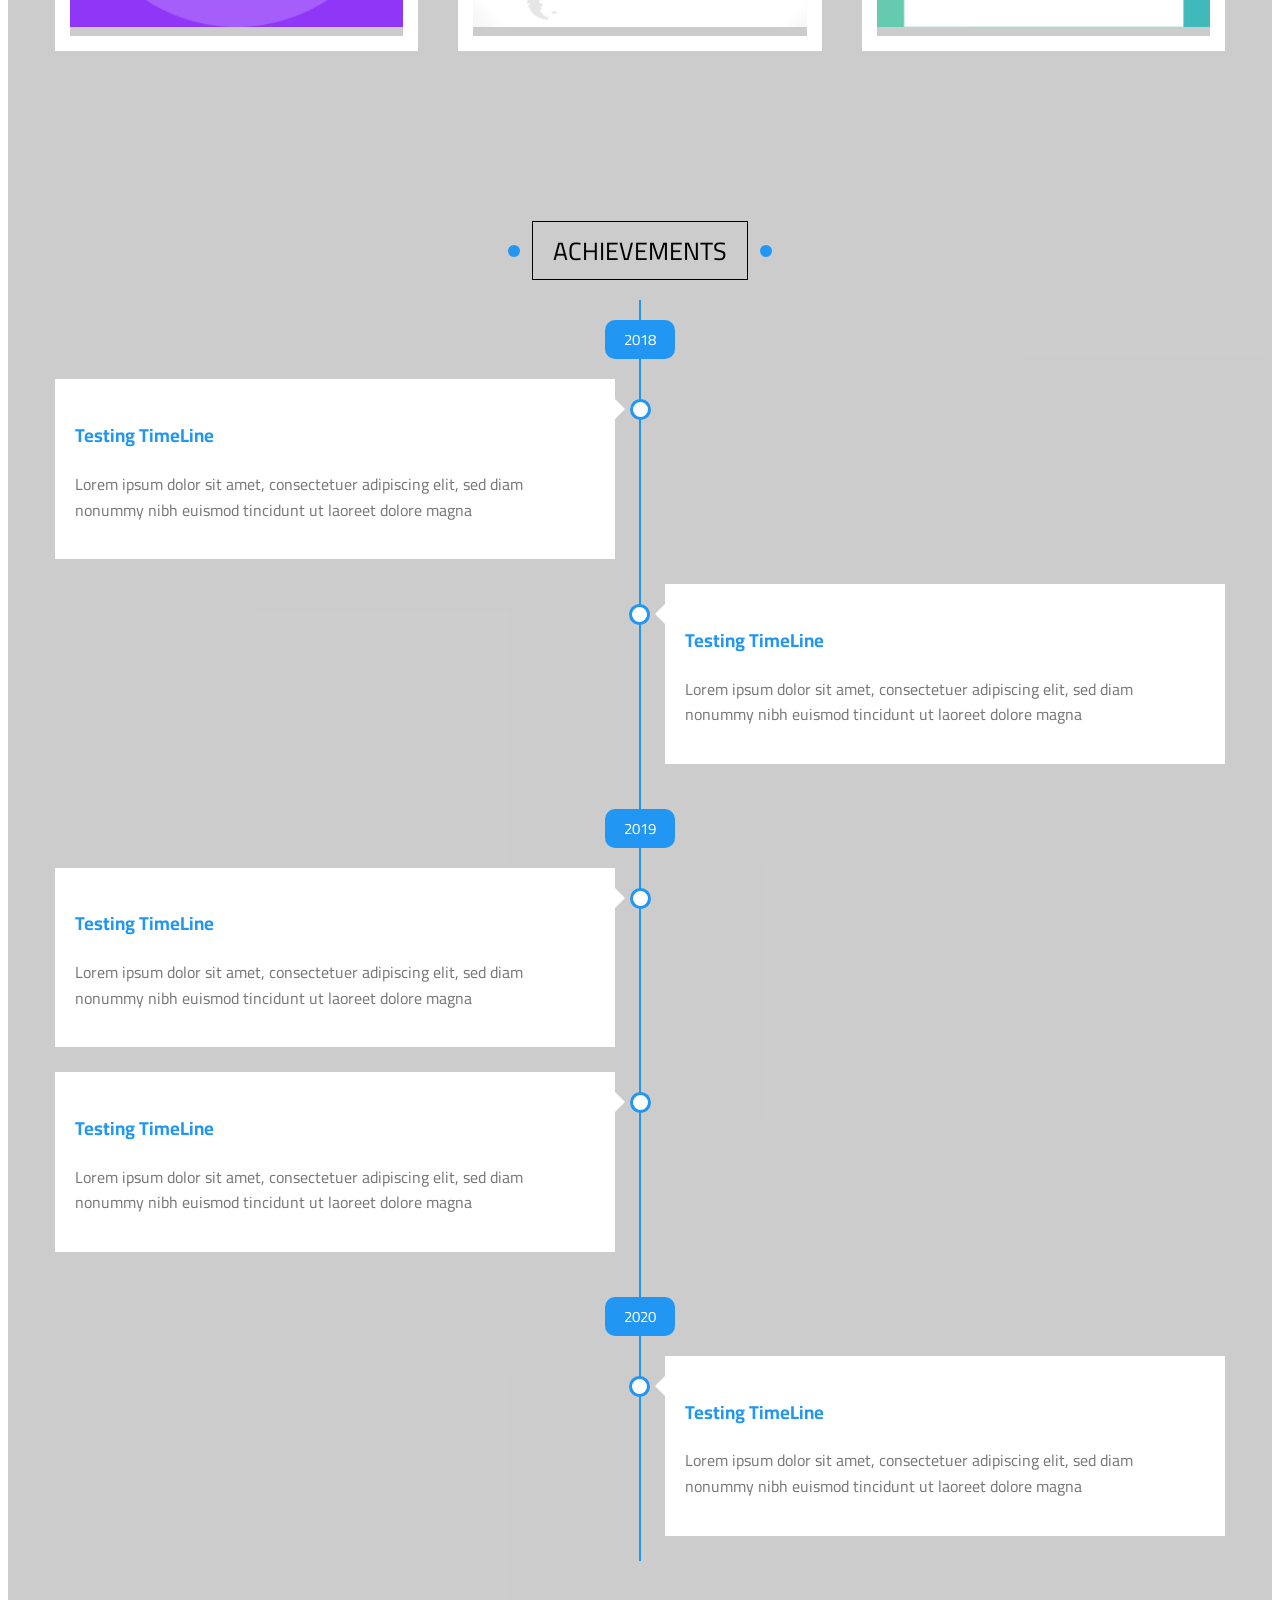
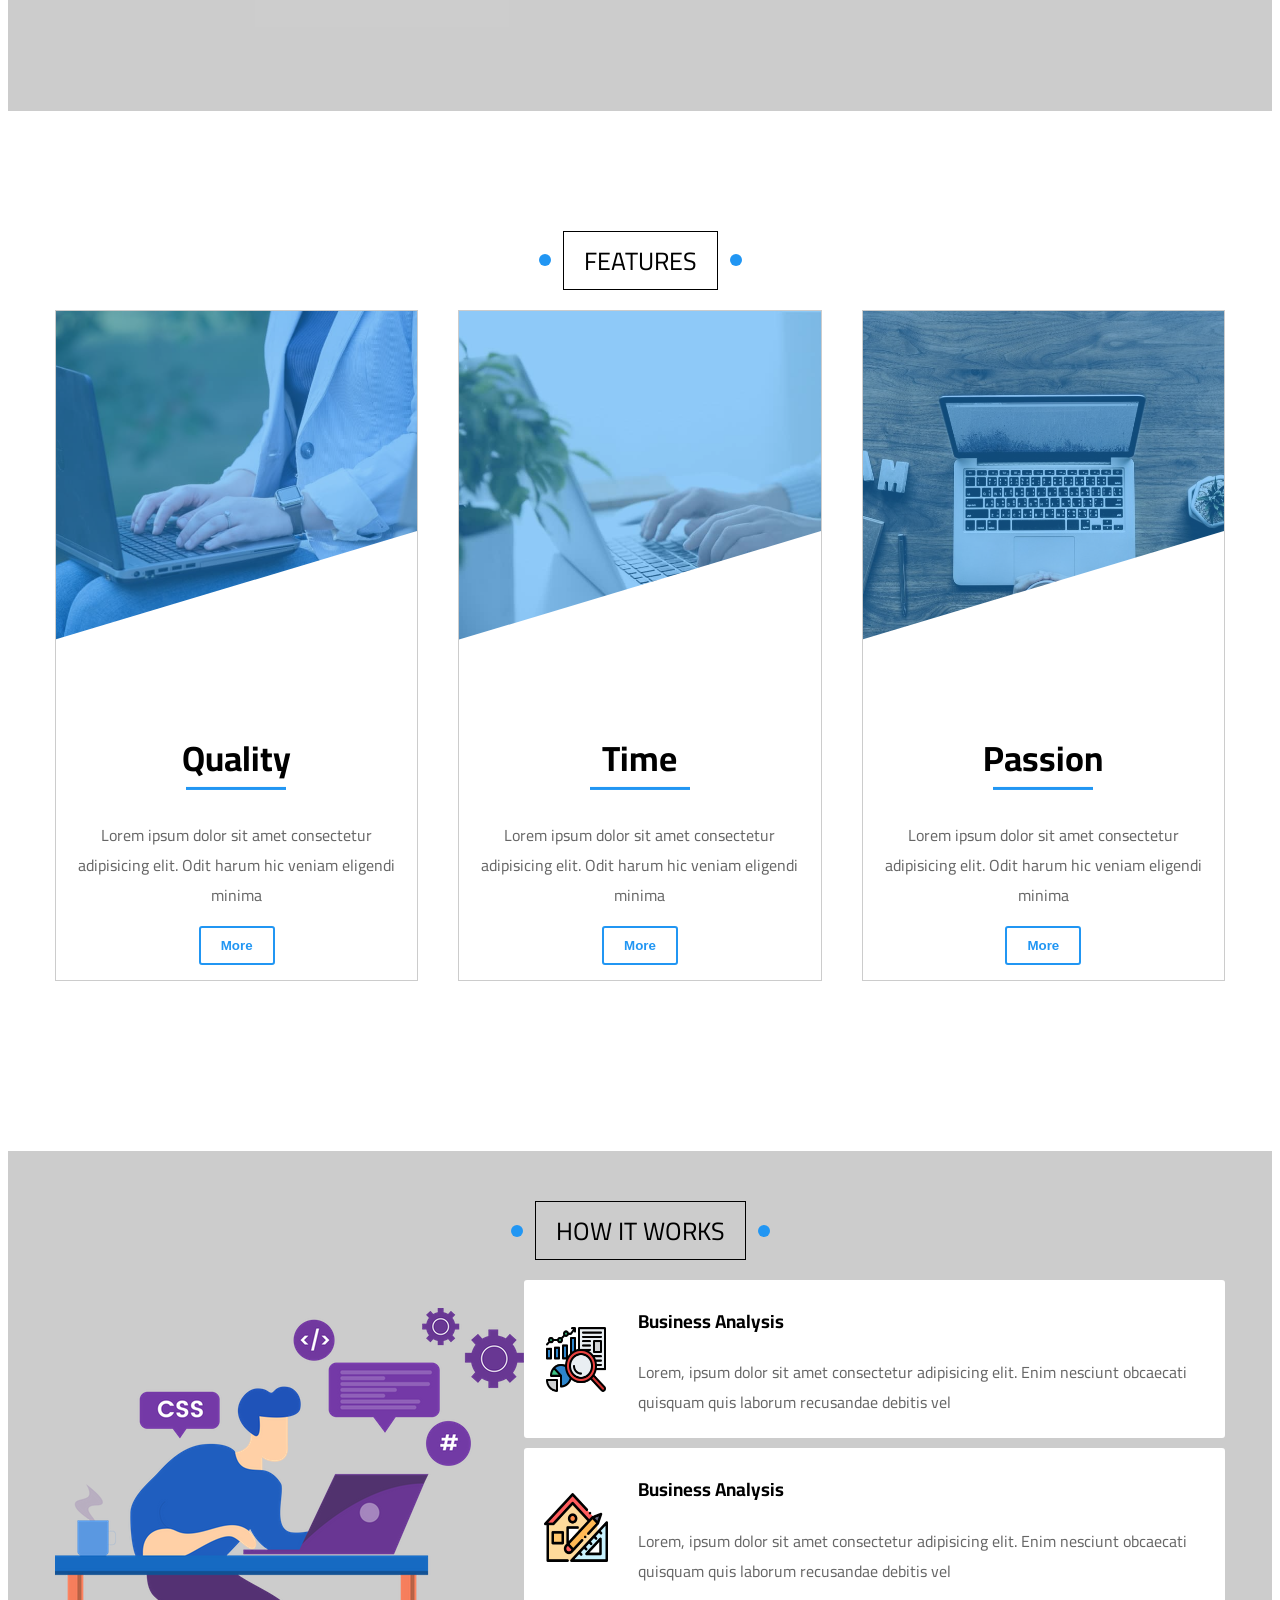
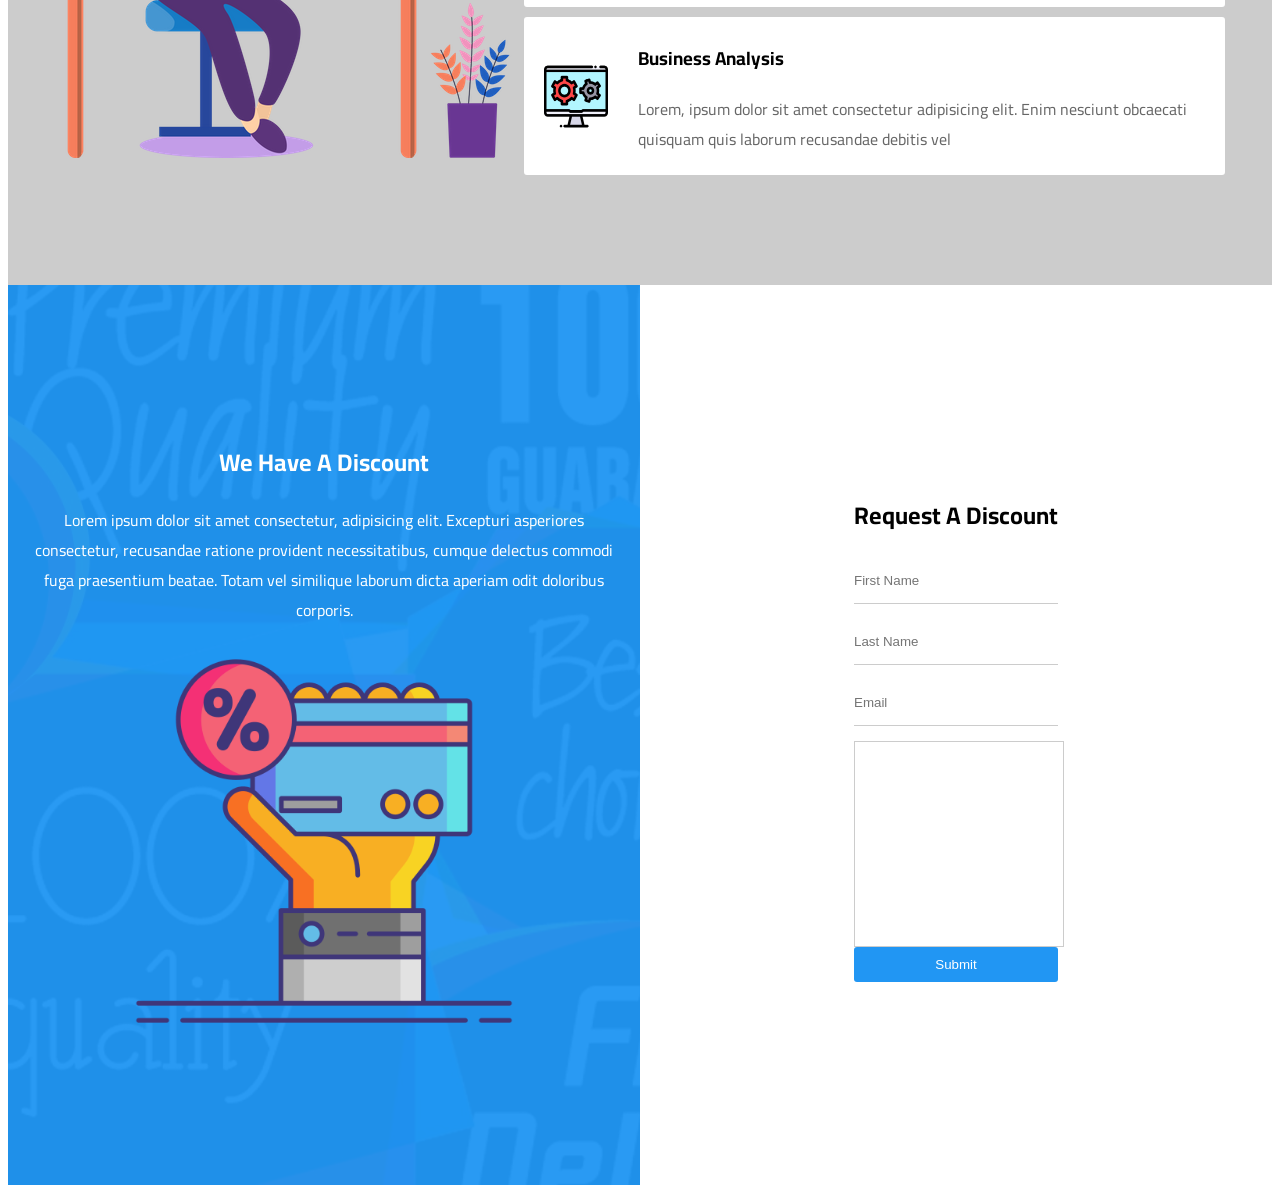
==== commit 0f5fe563: "update website" ====
--- a/index.html
+++ b/index.html
@@ -23,9 +23,8 @@
 
     <!--- Start Header-->
     <div class="header" id="header">
-        <div class="container">
-
-            <a href='#' class="logo"> Mine</a>
+        <div class="container Main-header">
+            <a href='#' class="logo">Mine</a>
             <ul class='main-nav'>
                 <li><a href="#article">Article</a></li>
                 <li><a href="#gallery">gallery</a></li>
@@ -77,6 +76,7 @@
                     <!-- End Menu -->
                 </li>
             </ul>
+
         </div>
     </div>
     <!--- End Header-->
@@ -253,6 +253,7 @@
         <!-- Start Time line -->
         <div class="timeline">
             <div class="container">
+                <p class='Main-Title'> Achievements</p>
                 <div class="timeline_contect">
                     <div class="year">2018</div>
                     <div class="left">
@@ -337,6 +338,89 @@
         </div>
     </div>
     <!-- End FEATURES-->
+
+
+    <!-- Start HOW IT WORKS ?-->
+
+    <div class="How-works">
+        <p class='Main-Title'> HOW IT WORKS</p>
+
+        <div class="container">
+
+            <img src='image/work-steps.png' />
+            <div class='Main-Works'>
+
+                <div class='right-side'>
+
+                    <div class='child-right-side'>
+                        <img src='image/work-steps-1.png' />
+
+                        <div class='child-right-side-content'>
+                            <h3>Business Analysis</h3>
+                            <p>Lorem, ipsum dolor sit amet consectetur adipisicing elit. Enim nesciunt obcaecati quisquam quis laborum recusandae debitis vel</p>
+                        </div>
+                    </div>
+
+                    <div class='child-right-side'>
+                        <img src='image/work-steps-2.png' />
+
+                        <div class='child-right-side-content'>
+                            <h3>Business Analysis</h3>
+                            <p>Lorem, ipsum dolor sit amet consectetur adipisicing elit. Enim nesciunt obcaecati quisquam quis laborum recusandae debitis vel</p>
+                        </div>
+                    </div>
+
+
+                    <div class='child-right-side'>
+                        <img src='image/work-steps-3.png' />
+
+                        <div class='child-right-side-content'>
+                            <h3>Business Analysis</h3>
+                            <p>Lorem, ipsum dolor sit amet consectetur adipisicing elit. Enim nesciunt obcaecati quisquam quis laborum recusandae debitis vel</p>
+                        </div>
+                    </div>
+
+                </div>
+            </div>
+        </div>
+    </div>
+
+
+    <!-- End HOW IT WORKS ? -->
+
+    <!-- Start Discount -->
+
+    <div class="discount">
+
+        <div class="discount-info">
+
+            <div class=content>
+
+                <h2>We Have A Discount</h2>
+                <p>
+                    Lorem ipsum dolor sit amet consectetur, adipisicing elit. Excepturi asperiores consectetur, recusandae ratione provident necessitatibus, cumque delectus commodi fuga praesentium beatae. Totam vel similique laborum dicta aperiam odit doloribus corporis.</p>
+                <img src='image/discount.png' alt='#' />
+            </div>
+
+        </div>
+
+        <div class='form'>
+            <form>
+                <h2>Request A Discount</h2>
+                <input type="text" id="fname" name="fname" placeholder="First Name">
+                <input type="text" id="lname" name="lname" placeholder="Last Name">
+                <input type="text" id="lname" name="lname" placeholder="Email">
+                <textarea>
+                    
+                </textarea>
+                <input type="submit" value="Submit">
+            </form>
+        </div>
+
+    </div>
+
+
+    <!-- End Discount -->
     </body>
 
 </html>
--- a/css/master.css
+++ b/css/master.css
@@ -1,5 +1,6 @@
 :root {
     --main-color: #2196f3;
+    --main-color-overlay: #2196f380;
     --main-color-alt: #1787e0;
     --main-transition: 0.3s;
     --main-padding-top: 100px;
@@ -130,11 +131,11 @@
 .header {
     position: relative;
     padding: 15px 0px;
-    background-color: #ececec;
+    background-color: #fff;
     box-shadow: 0 0 10px #ddd;
 }
 
-.header .container {
+.header .Main-header {
     display: flex;
     justify-content: space-around;
     align-items: center;
@@ -260,7 +261,7 @@
     top: -40px;
     width: 100%;
     height: 100%;
-    background-color: #ececec;
+    background-color: #ccccccfc;
     z-index: -1;
     transform: skewY(-4deg);
     -webkit-transform: skewY(-4deg);
@@ -454,7 +455,8 @@
 
 .gallery {
     padding-bottom: var(--main-padding-bottom);
-    background-color: #ececec;
+    /* background-color: #ececec; */
+    background-color: #ccccccfc;
 }
 
 .gallery .gallery-box {
@@ -686,7 +688,7 @@
     content: "";
     position: absolute;
     width: 100%;
-    background-color: #2196f380;
+    background-color: var(--main-color-overlay);
     height: 100%;
     left: 0;
     top: 0;
@@ -732,6 +734,163 @@
 /*End features*/
 
 
+/* Start HOW IT WORKS */
+
+.How-works {
+    padding-bottom: var(--main-padding-bottom);
+    background-color: #ccccccfc;
+}
+
+.How-works .container {
+    display: flex;
+    justify-content: space-between;
+    align-items: center;
+}
+
+.How-works .Main-Works {
+    display: flex;
+    justify-content: space-around;
+    align-items: center;
+}
+
+@media (max-width: 991px) {
+    .How-works .container {
+        flex-direction: column-reverse;
+    }
+    .How-works .container img {
+        margin-top: 25px;
+    }
+    .How-works .Main-Works {
+        margin-bottom: 25px;
+    }
+}
+
+.How-works .child-right-side {
+    display: flex;
+    justify-content: space-between !important;
+    align-items: center;
+    border-radius: 3px;
+    -webkit-border-radius: 3px;
+    -moz-border-radius: 3px;
+    -ms-border-radius: 3px;
+    border: 2px solid white;
+    padding: 3px;
+    -o-border-radius: 3px;
+    background-color: #fff;
+    margin-bottom: 10px;
+}
+
+.How-works .child-right-side img {
+    width: 64px;
+    height: 69px;
+    margin-left: 15px;
+    margin-right: 15px
+}
+
+.How-works .child-right-side-content {
+    margin-left: 15px;
+}
+
+.How-works .child-right-side-content p {
+    color: #666;
+}
+
+
+/* End HOW IT WORKS */
+
+
+/*Start discount*/
+
+.discount {
+    min-height: 100vh;
+    display: flex;
+    flex-wrap: wrap;
+}
+
+
+/* @media (max-width:991px) {
+    .discount .discount-info {
+        display: none;
+    }
+} */
+
+.discount .discount-info {
+    position: relative;
+    background-image: url('../image/discount-background1.jpg');
+    background-size: cover;
+    flex-basis: 50%;
+    display: flex;
+    justify-content: center;
+    align-items: center;
+    z-index: 1;
+}
+
+.discount .discount-info::before {
+    content: "";
+    position: absolute;
+    width: 100%;
+    height: 100%;
+    left: 0;
+    top: 0;
+    z-index: -1;
+    background-color: #2196f3f5;
+}
+
+.discount .content {
+    text-align: center;
+    color: #fff;
+    padding: 0px 20px;
+}
+
+.discount .discount-info .content img {
+    width: 400px;
+    max-width: 100%;
+}
+
+.discount .form {
+    display: flex;
+    align-items: center;
+    justify-content: center;
+    flex-basis: 50%;
+}
+
+.discount .form input {
+    display: block;
+    padding: 15px 0px;
+    border: none;
+    outline: none;
+    border-bottom: 1px solid #ccc;
+    width: 100%;
+    margin-bottom: 15px;
+}
+
+.discount .form textarea {
+    resize: none;
+    outline: none;
+    display: block;
+    width: 100%;
+    height: 200px;
+    border: none;
+    border: 1px solid #ccc;
+}
+
+.discount .form [type='submit'] {
+    display: block;
+    border: none;
+    background-color: var(--main-color);
+    color: #fff;
+    padding: 10px;
+    border-radius: 3px;
+    -webkit-border-radius: 3px;
+    -moz-border-radius: 3px;
+    -ms-border-radius: 3px;
+    -o-border-radius: 3px;
+}
+
+
+/*End discount*/
+
+
 /*Start animation*/
 
 @keyframes up-to-down {
